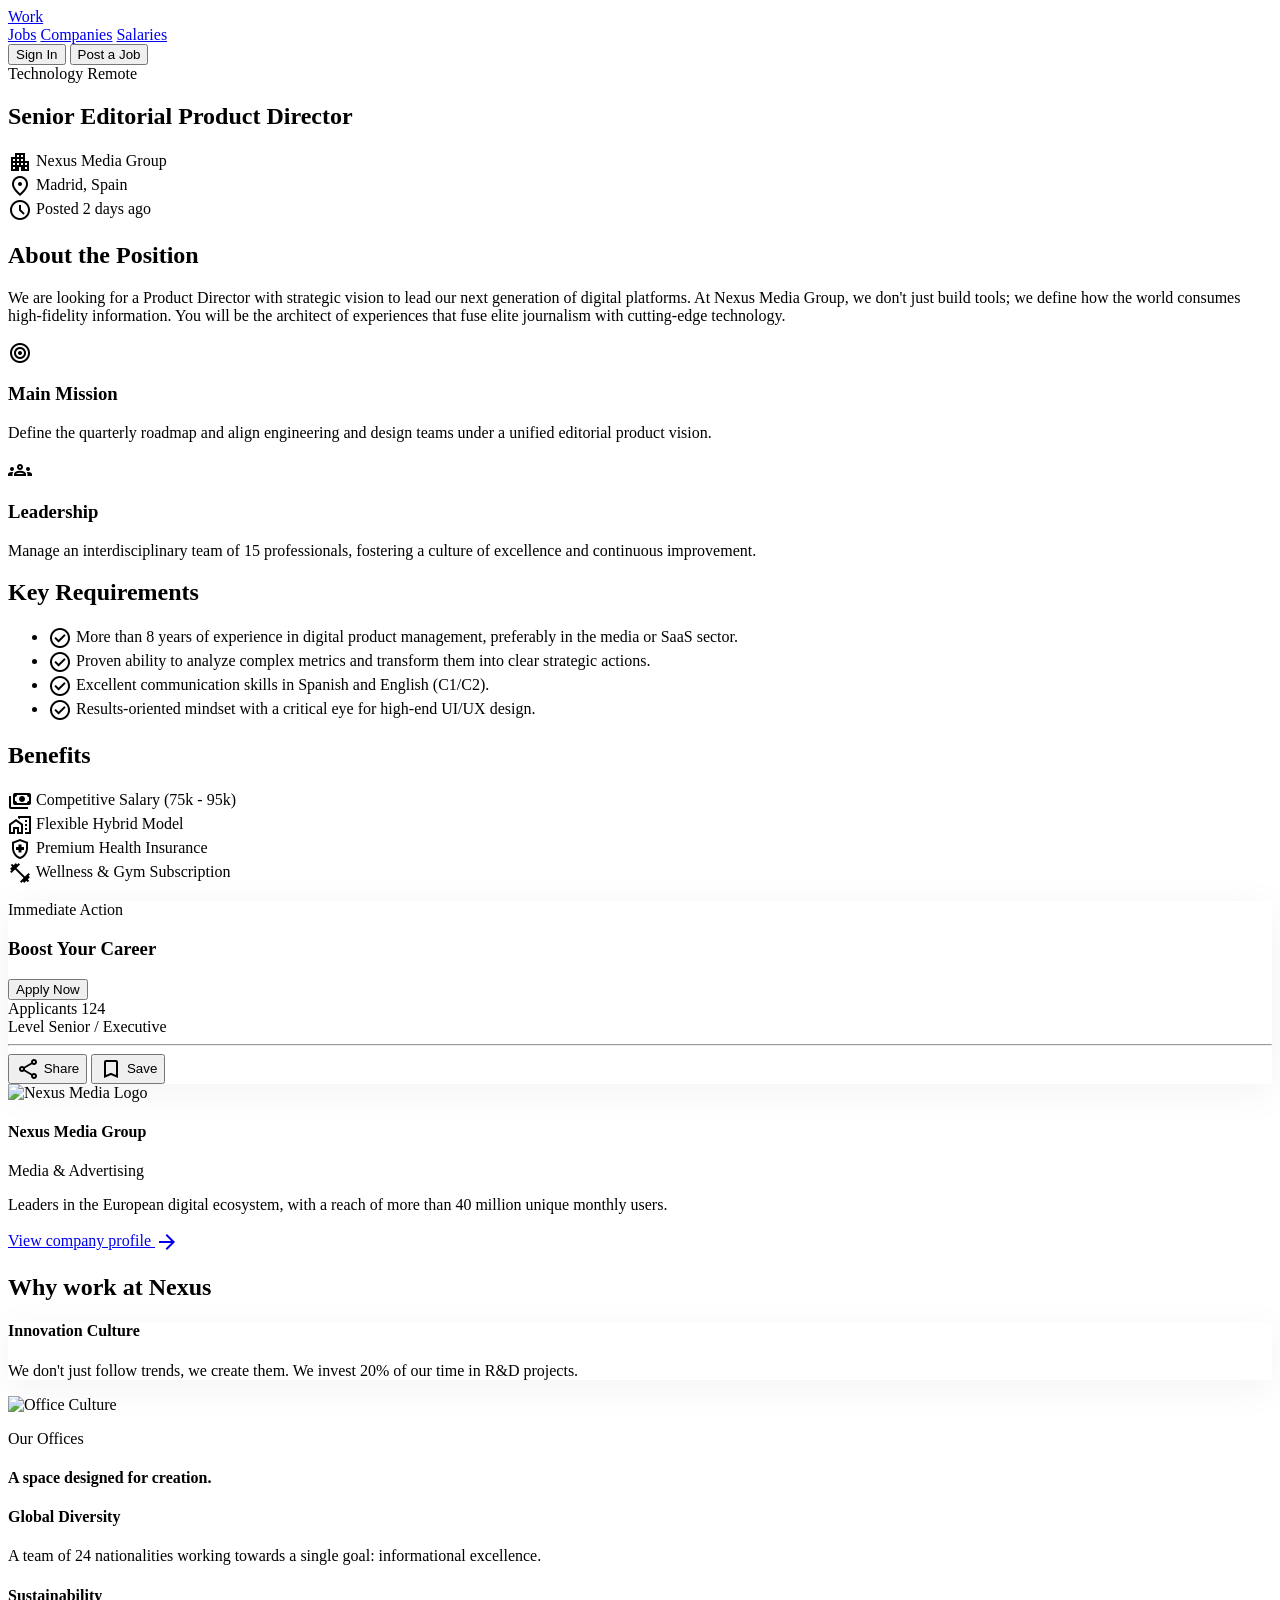
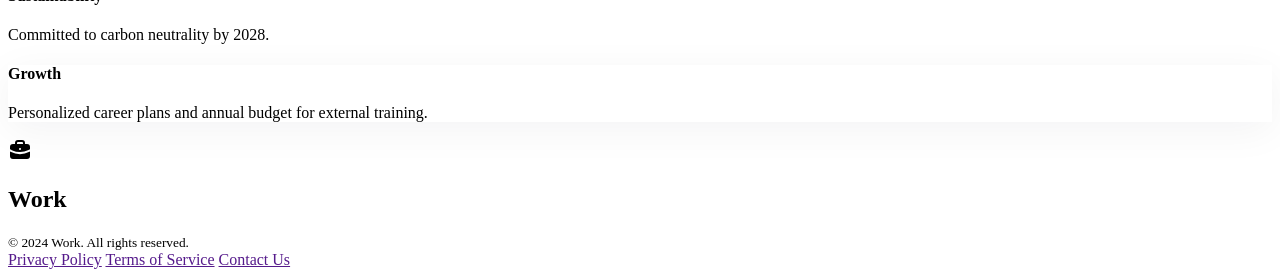
==== jobDescription.html @ c63c120c "Creating 404, jobDescription, login and profile files. Integrating tailwind to index.html" ====
<!doctype html>

<html class="light" lang="en">
  <head>
    <meta charset="utf-8" />
    <meta content="width=device-width, initial-scale=1.0" name="viewport" />
    <title>Job Details | Work</title>
    <!-- Google Fonts: Manrope & Inter -->
    <link
      href="https://fonts.googleapis.com/css2?family=Manrope:wght@400;700;800&amp;family=Inter:wght@400;500;600&amp;display=swap"
      rel="stylesheet"
    />
    <!-- Material Symbols -->
    <link
      href="https://fonts.googleapis.com/css2?family=Material+Symbols+Outlined:wght,FILL@100..700,0..1&amp;display=swap"
      rel="stylesheet"
    />
    <link
      href="https://fonts.googleapis.com/css2?family=Material+Symbols+Outlined:wght,FILL@100..700,0..1&amp;display=swap"
      rel="stylesheet"
    />
    <script src="https://cdn.tailwindcss.com?plugins=forms,container-queries"></script>
    <script id="tailwind-config">
      tailwind.config = {
        darkMode: "class",
        theme: {
          extend: {
            colors: {
              "on-secondary-fixed": "#001c37",
              "on-primary-fixed": "#001452",
              "surface-tint": "#004ced",
              "surface-dim": "#d8dadc",
              surface: "#f7f9fb",
              "on-secondary-container": "#49617f",
              "on-error": "#ffffff",
              "secondary-container": "#c4dcff",
              primary: "#000a34",
              "surface-container-low": "#f2f4f6",
              "error-container": "#ffdad6",
              "on-tertiary-fixed-variant": "#38485d",
              "surface-container-lowest": "#ffffff",
              "on-primary": "#ffffff",
              secondary: "#49607e",
              "secondary-fixed-dim": "#b0c8eb",
              "on-surface-variant": "#43474d",
              tertiary: "#000f22",
              "surface-container-highest": "#e0e3e5",
              error: "#ba1a1a",
              "on-tertiary-container": "#7c8ca4",
              "on-surface": "#191c1e",
              "secondary-fixed": "#d2e4ff",
              "inverse-primary": "#b7c4ff",
              "on-secondary": "#ffffff",
              "surface-variant": "#e0e3e5",
              "surface-container": "#eceef0",
              outline: "#74777e",
              "primary-container": "#001c66",
              "inverse-surface": "#2d3133",
              "on-error-container": "#93000a",
              "tertiary-fixed-dim": "#b7c8e1",
              "primary-fixed": "#dde1ff",
              "on-tertiary-fixed": "#0b1c30",
              "surface-bright": "#f7f9fb",
              "inverse-on-surface": "#eff1f3",
              "on-background": "#191c1e",
              "tertiary-container": "#142538",
              "on-secondary-fixed-variant": "#314865",
              "outline-variant": "#c4c6ce",
              "on-primary-fixed-variant": "#0038b6",
              "on-primary-container": "#6182ff",
              "surface-container-high": "#e6e8ea",
              background: "#f7f9fb",
              "on-tertiary": "#ffffff",
              "tertiary-fixed": "#d3e4fe",
              "primary-fixed-dim": "#b7c4ff",
            },
            fontFamily: {
              headline: ["Manrope", "sans-serif"],
              body: ["Inter", "sans-serif"],
              label: ["Inter", "sans-serif"],
            },
            borderRadius: {
              DEFAULT: "0.125rem",
              lg: "0.25rem",
              xl: "0.5rem",
              full: "0.75rem",
            },
          },
        },
      };
    </script>
    <style>
      .material-symbols-outlined {
        font-variation-settings:
          "FILL" 0,
          "wght" 400,
          "GRAD" 0,
          "opsz" 24;
        vertical-align: middle;
      }
      .editorial-shadow {
        box-shadow: 0 8px 40px rgba(25, 28, 30, 0.05);
      }
      .glass-effect {
        backdrop-filter: blur(12px);
        background: rgba(247, 249, 251, 0.8);
      }
    </style>
  </head>
  <body
    class="bg-surface text-on-surface font-body selection:bg-primary-container selection:text-white"
  >
    <!-- TopNavBar (Shared Component) -->
    <header
      class="w-full top-0 sticky z-50 bg-[#f7f9fb] dark:bg-[#000a34] font-manrope tracking-tight font-bold text-sm"
    >
      <div
        class="flex justify-between items-center max-w-7xl mx-auto px-12 py-4"
      >
        <div class="flex items-center gap-12">
          <a
            class="text-2xl font-black tracking-tighter text-[#000a34] dark:text-[#ffffff]"
            href="#"
            >Work</a
          >
          <nav class="hidden md:flex items-center gap-8">
            <a
              class="text-slate-500 dark:text-slate-400 hover:text-[#000a34] dark:hover:text-white transition-colors"
              href="#"
              >Jobs</a
            >
            <a
              class="text-slate-500 dark:text-slate-400 hover:text-[#000a34] dark:hover:text-white transition-colors"
              href="#"
              >Companies</a
            >
            <a
              class="text-slate-500 dark:text-slate-400 hover:text-[#000a34] dark:hover:text-white transition-colors"
              href="#"
              >Salaries</a
            >
          </nav>
        </div>
        <div class="flex items-center gap-6">
          <button
            class="text-slate-500 dark:text-slate-400 hover:text-[#000a34] dark:hover:text-white transition-colors"
          >
            Sign In
          </button>
          <button
            class="bg-primary-container text-on-primary px-5 py-2 rounded-lg hover:bg-primary transition-all duration-200 active:opacity-80 active:scale-95"
          >
            Post a Job
          </button>
        </div>
      </div>
    </header>
    <main
      class="max-w-7xl mx-auto px-12 py-16 grid grid-cols-1 lg:grid-cols-12 gap-12"
    >
      <!-- Left Column: Content (Asymmetrical Flow) -->
      <div class="lg:col-span-8 space-y-12">
        <!-- Hero Header Section -->
        <section class="space-y-6">
          <div class="flex flex-wrap gap-2">
            <span
              class="bg-secondary-container text-on-secondary-container px-3 py-1 rounded-full text-xs font-semibold tracking-wider uppercase"
              >Technology</span
            >
            <span
              class="bg-surface-container-highest text-on-surface-variant px-3 py-1 rounded-full text-xs font-semibold tracking-wider uppercase"
              >Remote</span
            >
          </div>
          <h1
            class="text-5xl font-extrabold font-headline text-primary tracking-tight leading-tight"
          >
            Senior Editorial Product Director
          </h1>
          <div
            class="flex items-center gap-6 text-on-surface-variant font-medium"
          >
            <div class="flex items-center gap-2">
              <span
                class="material-symbols-outlined text-xl"
                data-icon="apartment"
                >apartment</span
              >
              <span>Nexus Media Group</span>
            </div>
            <div class="flex items-center gap-2">
              <span
                class="material-symbols-outlined text-xl"
                data-icon="location_on"
                >location_on</span
              >
              <span>Madrid, Spain</span>
            </div>
            <div class="flex items-center gap-2">
              <span
                class="material-symbols-outlined text-xl"
                data-icon="schedule"
                >schedule</span
              >
              <span>Posted 2 days ago</span>
            </div>
          </div>
        </section>
        <!-- Job Description -->
        <section class="space-y-8">
          <div class="space-y-4">
            <h2
              class="text-xs font-bold font-headline text-on-surface-variant tracking-[0.2em] uppercase"
            >
              About the Position
            </h2>
            <p class="text-lg leading-relaxed text-on-surface">
              We are looking for a Product Director with strategic vision to
              lead our next generation of digital platforms. At Nexus Media
              Group, we don't just build tools; we define how the world consumes
              high-fidelity information. You will be the architect of
              experiences that fuse elite journalism with cutting-edge
              technology.
            </p>
          </div>
          <!-- Bento-style Grid for Highlights -->
          <div class="grid grid-cols-1 md:grid-cols-2 gap-4">
            <div class="bg-surface-container-low p-8 rounded-xl space-y-4">
              <span
                class="material-symbols-outlined text-primary text-3xl"
                data-icon="target"
                >target</span
              >
              <h3 class="font-headline font-bold text-xl">Main Mission</h3>
              <p class="text-sm text-on-surface-variant leading-relaxed">
                Define the quarterly roadmap and align engineering and design
                teams under a unified editorial product vision.
              </p>
            </div>
            <div class="bg-surface-container-low p-8 rounded-xl space-y-4">
              <span
                class="material-symbols-outlined text-primary text-3xl"
                data-icon="groups"
                >groups</span
              >
              <h3 class="font-headline font-bold text-xl">Leadership</h3>
              <p class="text-sm text-on-surface-variant leading-relaxed">
                Manage an interdisciplinary team of 15 professionals, fostering
                a culture of excellence and continuous improvement.
              </p>
            </div>
          </div>
          <div class="space-y-6 pt-4">
            <h2
              class="text-xs font-bold font-headline text-on-surface-variant tracking-[0.2em] uppercase"
            >
              Key Requirements
            </h2>
            <ul class="space-y-4">
              <li class="flex items-start gap-4">
                <span
                  class="material-symbols-outlined text-primary mt-1"
                  data-icon="check_circle"
                  >check_circle</span
                >
                <span class="text-on-surface"
                  >More than 8 years of experience in digital product
                  management, preferably in the media or SaaS sector.</span
                >
              </li>
              <li class="flex items-start gap-4">
                <span
                  class="material-symbols-outlined text-primary mt-1"
                  data-icon="check_circle"
                  >check_circle</span
                >
                <span class="text-on-surface"
                  >Proven ability to analyze complex metrics and transform them
                  into clear strategic actions.</span
                >
              </li>
              <li class="flex items-start gap-4">
                <span
                  class="material-symbols-outlined text-primary mt-1"
                  data-icon="check_circle"
                  >check_circle</span
                >
                <span class="text-on-surface"
                  >Excellent communication skills in Spanish and English
                  (C1/C2).</span
                >
              </li>
              <li class="flex items-start gap-4">
                <span
                  class="material-symbols-outlined text-primary mt-1"
                  data-icon="check_circle"
                  >check_circle</span
                >
                <span class="text-on-surface"
                  >Results-oriented mindset with a critical eye for high-end
                  UI/UX design.</span
                >
              </li>
            </ul>
          </div>
          <div class="space-y-6 pt-4">
            <h2
              class="text-xs font-bold font-headline text-on-surface-variant tracking-[0.2em] uppercase"
            >
              Benefits
            </h2>
            <div class="grid grid-cols-1 sm:grid-cols-2 gap-4">
              <div
                class="flex items-center gap-4 p-4 border border-outline-variant/15 rounded-lg"
              >
                <span
                  class="material-symbols-outlined text-secondary"
                  data-icon="payments"
                  >payments</span
                >
                <span class="font-medium">Competitive Salary (75k - 95k)</span>
                <div
                  class="flex items-center gap-4 p-4 border border-outline-variant/15 rounded-lg"
                >
                  <span
                    class="material-symbols-outlined text-secondary"
                    data-icon="home_work"
                    >home_work</span
                  >
                  <span class="font-medium">Flexible Hybrid Model</span>
                  <div
                    class="flex items-center gap-4 p-4 border border-outline-variant/15 rounded-lg"
                  >
                    <span
                      class="material-symbols-outlined text-secondary"
                      data-icon="health_and_safety"
                      >health_and_safety</span
                    >
                    <span class="font-medium">Premium Health Insurance</span>
                    <div
                      class="flex items-center gap-4 p-4 border border-outline-variant/15 rounded-lg"
                    >
                      <span
                        class="material-symbols-outlined text-secondary"
                        data-icon="fitness_center"
                        >fitness_center</span
                      >
                      <span class="font-medium"
                        >Wellness &amp; Gym Subscription</span
                      >
                    </div>
                  </div>
                </div>
              </div>
            </div>
          </div>
        </section>
      </div>
      <!-- Right Column: Sidebar (Sticky & Concise) -->
      <aside class="lg:col-span-4">
        <div class="sticky top-24 space-y-8">
          <!-- Apply Card -->
          <div
            class="bg-surface-container-lowest p-8 rounded-xl editorial-shadow border border-outline-variant/10 space-y-6"
          >
            <div class="space-y-2">
              <p
                class="text-xs font-bold text-on-surface-variant tracking-widest uppercase"
              >
                Immediate Action
              </p>
              <h3 class="text-2xl font-headline font-bold text-primary">
                Boost Your Career
              </h3>
            </div>
            <button
              class="w-full bg-gradient-to-br from-primary to-primary-container text-on-primary py-4 rounded-lg font-bold text-lg hover:shadow-lg transition-all active:scale-95"
            >
              Apply Now
            </button>
            <div class="flex flex-col gap-3 text-sm text-on-surface-variant">
              <div class="flex items-center justify-between">
                <span>Applicants</span>
                <span class="font-bold text-primary">124</span>
              </div>
              <div class="flex items-center justify-between">
                <span>Level</span>
                <span class="font-bold text-primary">Senior / Executive</span>
              </div>
            </div>
            <hr class="border-outline-variant/10" />
            <div class="flex justify-center gap-4">
              <button
                class="flex items-center gap-2 text-xs font-bold uppercase tracking-tight hover:text-primary transition-colors"
              >
                <span
                  class="material-symbols-outlined text-lg"
                  data-icon="share"
                  >share</span
                >
                Share
              </button>
              <button
                class="flex items-center gap-2 text-xs font-bold uppercase tracking-tight hover:text-primary transition-colors"
              >
                <span
                  class="material-symbols-outlined text-lg"
                  data-icon="bookmark"
                  >bookmark</span
                >
                Save
              </button>
            </div>
          </div>
          <!-- Company Snapshot -->
          <div class="bg-surface-container-low p-8 rounded-xl space-y-6">
            <div class="flex items-center gap-4">
              <img
                alt="Nexus Media Logo"
                class="w-12 h-12 rounded-lg object-cover"
                data-alt="minimalist modern corporate building facade with glass windows and clean architectural lines in daylight"
                src="https://lh3.googleusercontent.com/aida-public/[base64]"
              />
              <div>
                <h4 class="font-headline font-bold text-lg">
                  Nexus Media Group
                </h4>
                <p class="text-xs text-on-surface-variant">
                  Media &amp; Advertising
                </p>
              </div>
            </div>
            <p class="text-sm leading-relaxed text-on-surface-variant">
              Leaders in the European digital ecosystem, with a reach of more
              than 40 million unique monthly users.
            </p>
            <a
              class="inline-flex items-center gap-2 text-primary font-bold text-xs uppercase tracking-widest hover:underline"
              href="#"
            >
              View company profile
              <span
                class="material-symbols-outlined text-sm"
                data-icon="arrow_forward"
                >arrow_forward</span
              >
            </a>
          </div>
        </div>
      </aside>
    </main>
    <!-- Detailed Company Section (Bento Grid) -->
    <section class="bg-surface-container-low py-20 mt-12">
      <div class="max-w-7xl mx-auto px-12">
        <h2
          class="text-xs font-bold font-headline text-on-surface-variant tracking-[0.2em] uppercase mb-12"
        >
          Why work at Nexus
        </h2>
        <div class="grid grid-cols-1 md:grid-cols-3 gap-6">
          <div
            class="bg-surface-container-lowest p-10 rounded-xl editorial-shadow"
          >
            <h4 class="font-headline font-bold text-xl mb-4 text-primary">
              Innovation Culture
            </h4>
            <p class="text-sm text-on-surface-variant">
              We don't just follow trends, we create them. We invest 20% of our
              time in R&D projects.
            </p>
          </div>
          <div
            class="md:col-span-2 relative overflow-hidden rounded-xl h-64 md:h-auto"
          >
            <div
              class="absolute inset-0 bg-gradient-to-t from-primary/80 to-transparent z-10"
            ></div>
            <img
              alt="Office Culture"
              class="absolute inset-0 w-full h-full object-cover"
              data-alt="contemporary open plan office space with high ceilings, large windows, and people collaborating at minimalist desks"
              src="https://lh3.googleusercontent.com/aida-public/[base64]"
            />
            <div class="absolute bottom-6 left-6 z-20 text-on-primary">
              <p class="text-xs font-bold uppercase tracking-widest opacity-80">
                Our Offices
              </p>
              <h4 class="text-2xl font-headline font-bold">
                A space designed for creation.
              </h4>
            </div>
          </div>
          <div class="bg-primary p-10 rounded-xl text-on-primary">
            <h4 class="font-headline font-bold text-xl mb-4">
              Global Diversity
            </h4>
            <p class="text-sm opacity-80">
              A team of 24 nationalities working towards a single goal:
              informational excellence.
            </p>
          </div>
          <div class="bg-surface-container-highest p-10 rounded-xl">
            <h4 class="font-headline font-bold text-xl mb-4 text-primary">
              Sustainability
            </h4>
            <p class="text-sm text-on-surface-variant">
              Committed to carbon neutrality by 2028.
            </p>
          </div>
          <div
            class="bg-surface-container-lowest p-10 rounded-xl editorial-shadow"
          >
            <h4 class="font-headline font-bold text-xl mb-4 text-primary">
              Growth
            </h4>
            <p class="text-sm text-on-surface-variant">
              Personalized career plans and annual budget for external training.
            </p>
          </div>
        </div>
      </div>
    </section>
    <!-- Footer (Shared Component) -->
    <footer class="bg-primary text-white p-8 flex justify-between items-center">
      <article class="flex flex-wrap items-center gap-4">
        <svg
          xmlns="http://www.w3.org/2000/svg"
          width="1.5em"
          height="1.em"
          viewBox="0 0 24 24"
          fill="currentColor"
          class="icon icon-tabler icons-tabler-filled icon-tabler-briefcase"
        >
          <path stroke="none" d="M0 0h24v24H0z" fill="none" />
          <path
            d="M22 13.478v4.522a3 3 0 0 1 -3 3h-14a3 3 0 0 1 -3 -3v-4.522l.553 .277a20.999 20.999 0 0 0 18.897 -.002l.55 -.275zm-8 -11.478a3 3 0 0 1 3 3v1h2a3 3 0 0 1 3 3v2.242l-1.447 .724a19.002 19.002 0 0 1 -16.726 .186l-.647 -.32l-1.18 -.59v-2.242a3 3 0 0 1 3 -3h2v-1a3 3 0 0 1 3 -3h4zm-2 8a1 1 0 0 0 -1 1a1 1 0 1 0 2 .01c0 -.562 -.448 -1.01 -1 -1.01zm2 -6h-4a1 1 0 0 0 -1 1v1h6v-1a1 1 0 0 0 -1 -1z"
          />
        </svg>
        <h1 class="text-lg font-bold">Work</h1>

        <small class="w-full mt-2 text-sm opacity-80"
          >&copy; 2024 Work. All rights reserved.</small
        >
      </article>

      <section class="flex gap-6">
        <a
          href=""
          class="text-on-surface-variant no-underline font-medium transition-colors duration-200 hover:text-primary-container"
          >Privacy Policy</a
        >
        <a
          href=""
          class="text-on-surface-variant no-underline font-medium transition-colors duration-200 hover:text-primary-container"
          >Terms of Service</a
        >
        <a
          href=""
          class="text-on-surface-variant no-underline font-medium transition-colors duration-200 hover:text-primary-container"
          >Contact Us</a
        >
      </section>
    </footer>
  </body>
</html>
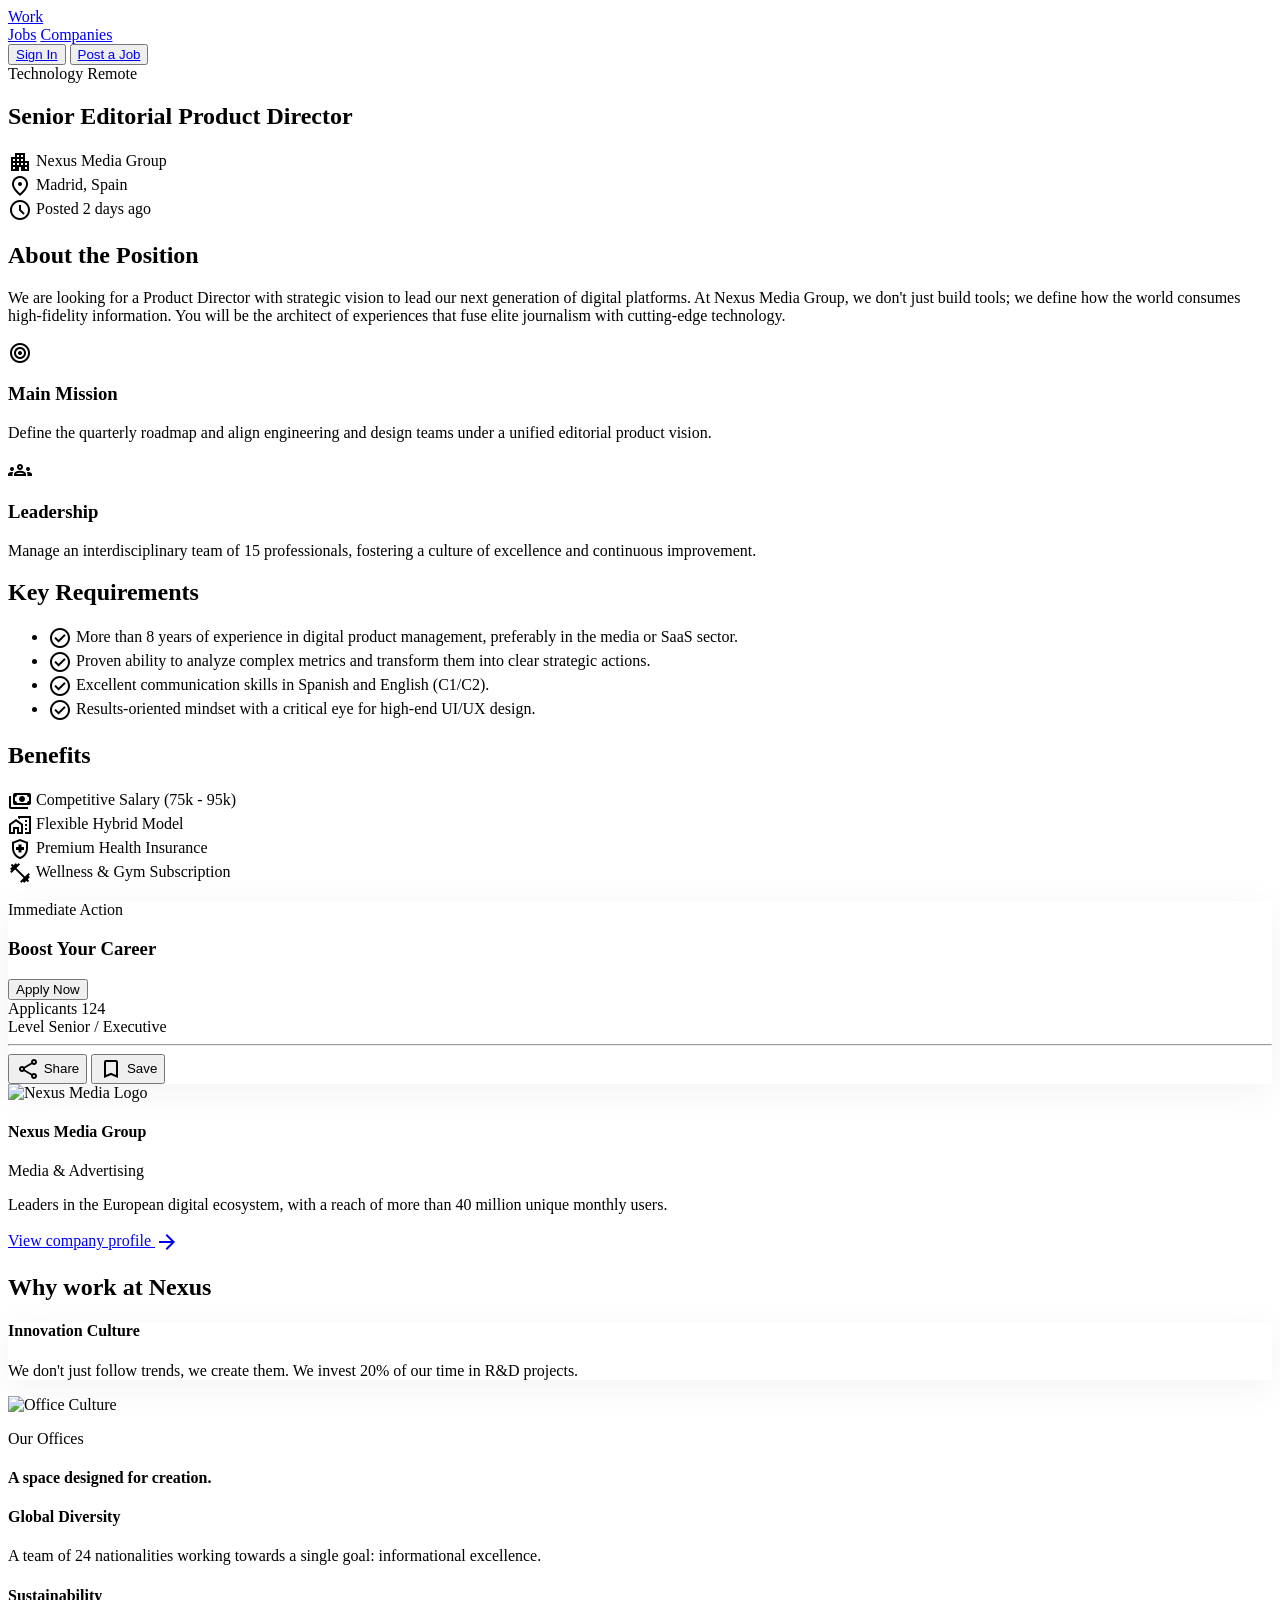
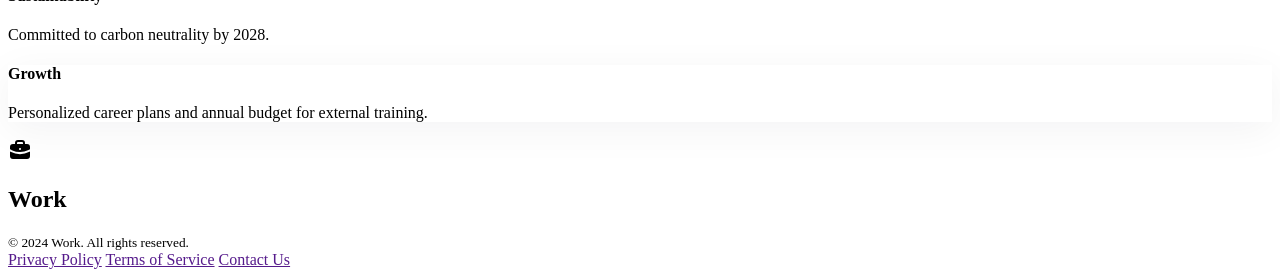
==== commit c4b49a02: "{Testing_optional_chaining,_and_directive_important_alongside_class_in_tailwind}" ====
--- a/jobDescription.html
+++ b/jobDescription.html
@@ -120,24 +120,21 @@
         <div class="flex items-center gap-12">
           <a
             class="text-2xl font-black tracking-tighter text-[#000a34] dark:text-[#ffffff]"
-            href="#"
+            href="./index.html"
             >Work</a
           >
           <nav class="hidden md:flex items-center gap-8">
             <a
               class="text-slate-500 dark:text-slate-400 hover:text-[#000a34] dark:hover:text-white transition-colors"
-              href="#"
+              href="./jobs.html"
+              target="_blank"
               >Jobs</a
             >
             <a
               class="text-slate-500 dark:text-slate-400 hover:text-[#000a34] dark:hover:text-white transition-colors"
-              href="#"
+              href="./companies.html"
+              target="_blank"
               >Companies</a
-            >
-            <a
-              class="text-slate-500 dark:text-slate-400 hover:text-[#000a34] dark:hover:text-white transition-colors"
-              href="#"
-              >Salaries</a
             >
           </nav>
         </div>
@@ -145,12 +142,12 @@
           <button
             class="text-slate-500 dark:text-slate-400 hover:text-[#000a34] dark:hover:text-white transition-colors"
           >
-            Sign In
+            <a href="./login.html"> Sign In </a>
           </button>
           <button
             class="bg-primary-container text-on-primary px-5 py-2 rounded-lg hover:bg-primary transition-all duration-200 active:opacity-80 active:scale-95"
           >
-            Post a Job
+            <a href="./login.html">Post a Job</a>
           </button>
         </div>
       </div>
